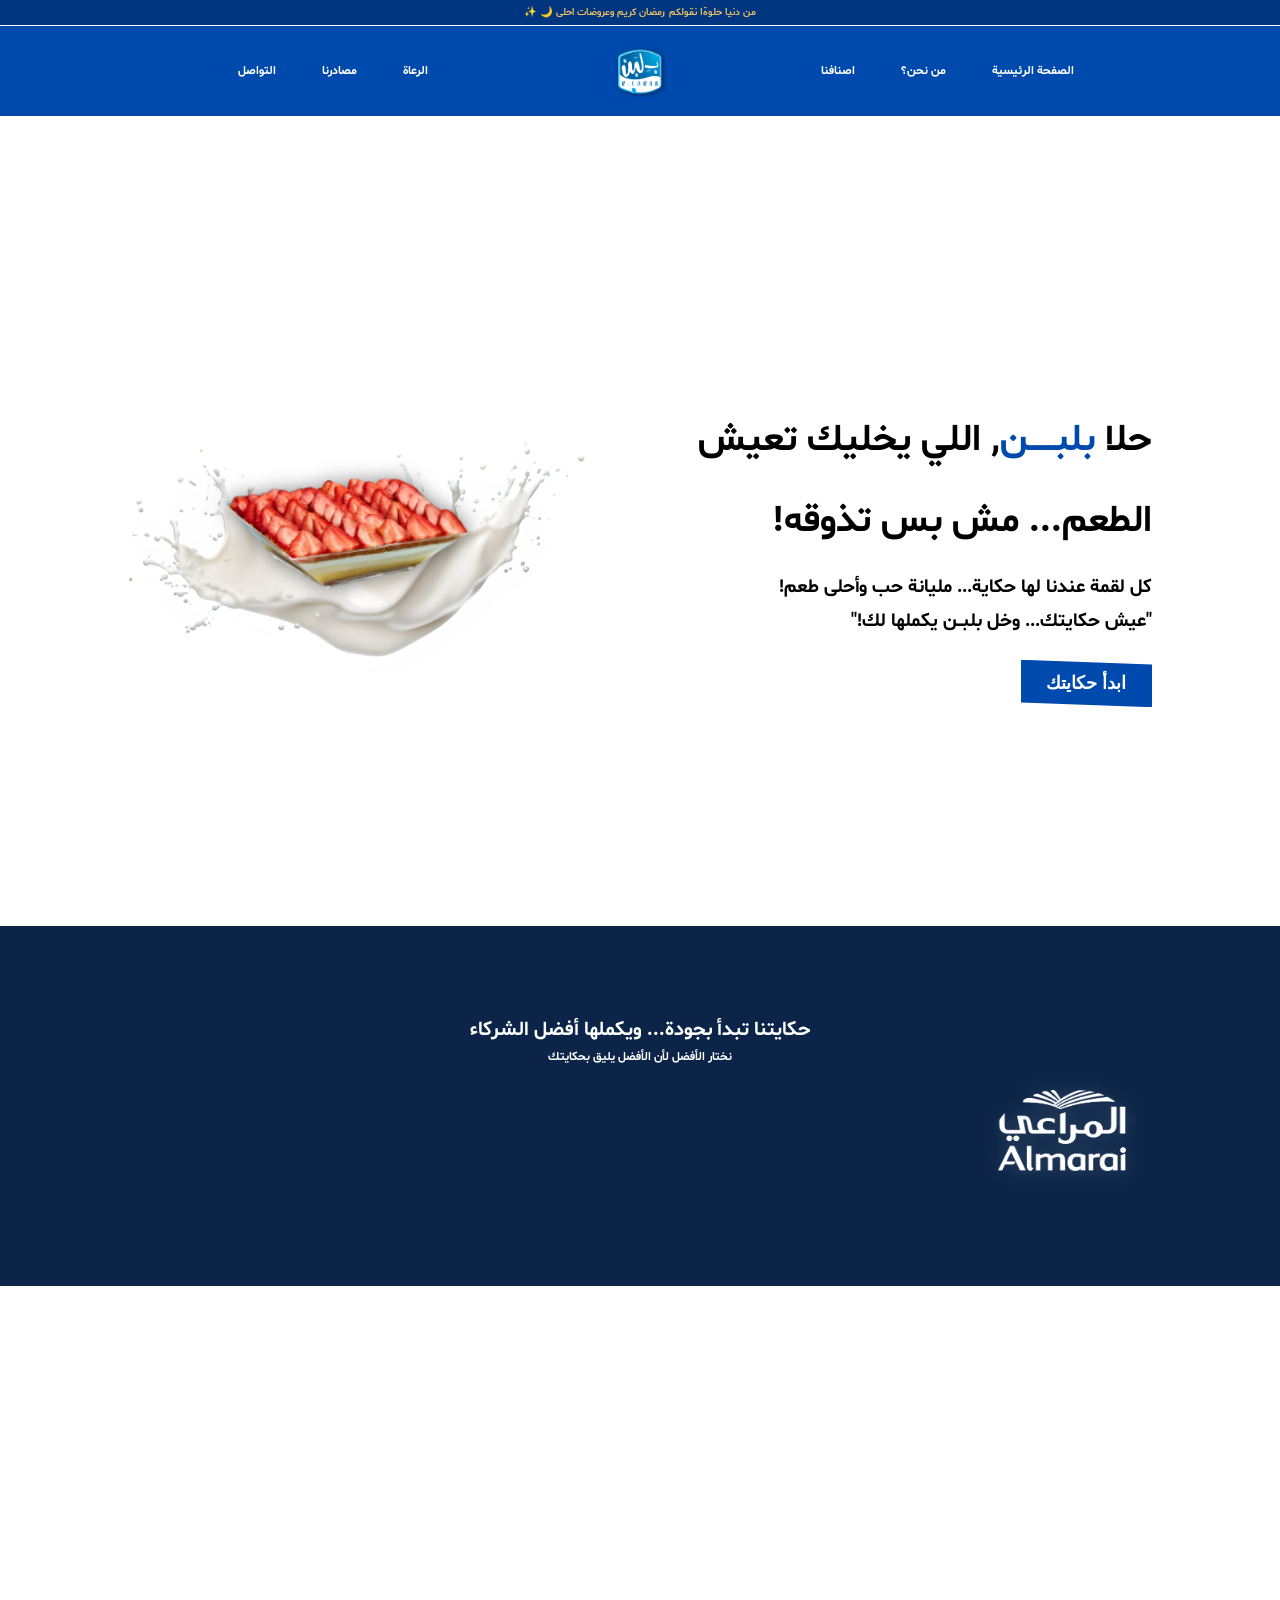
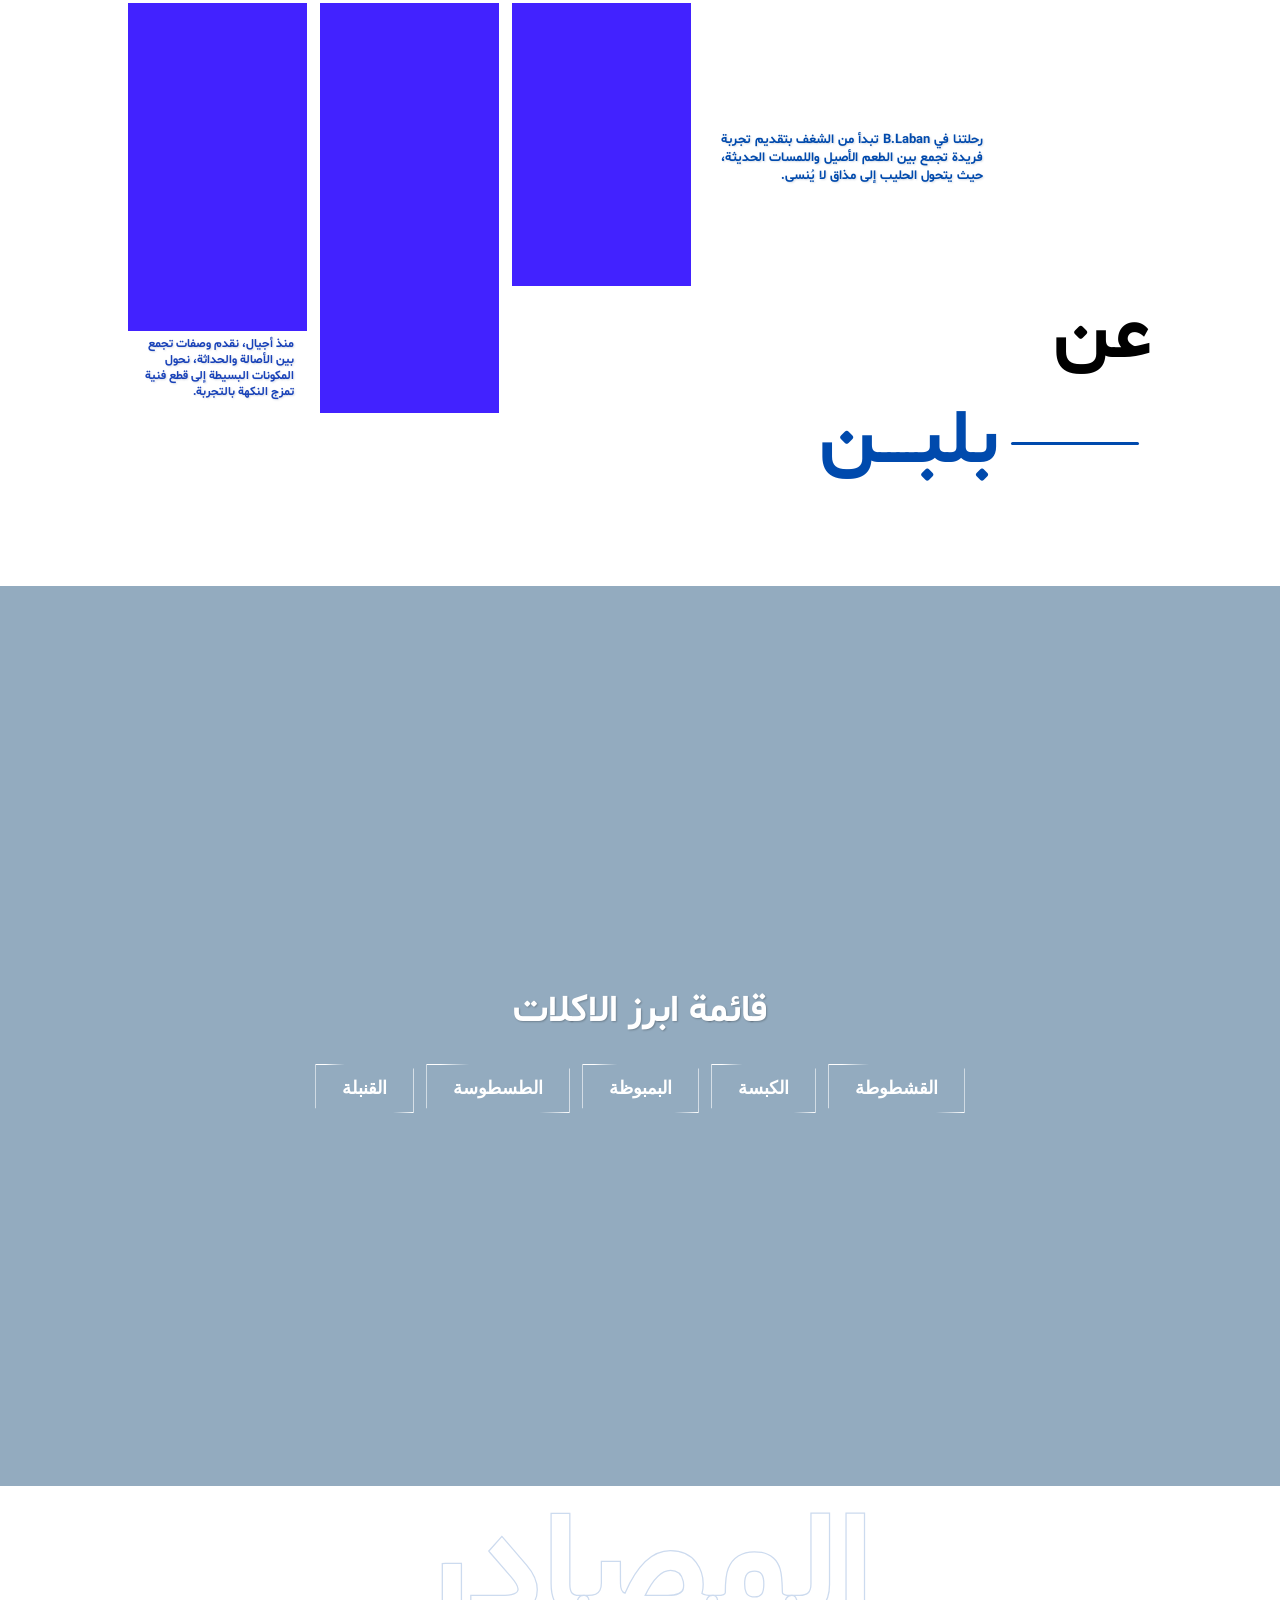
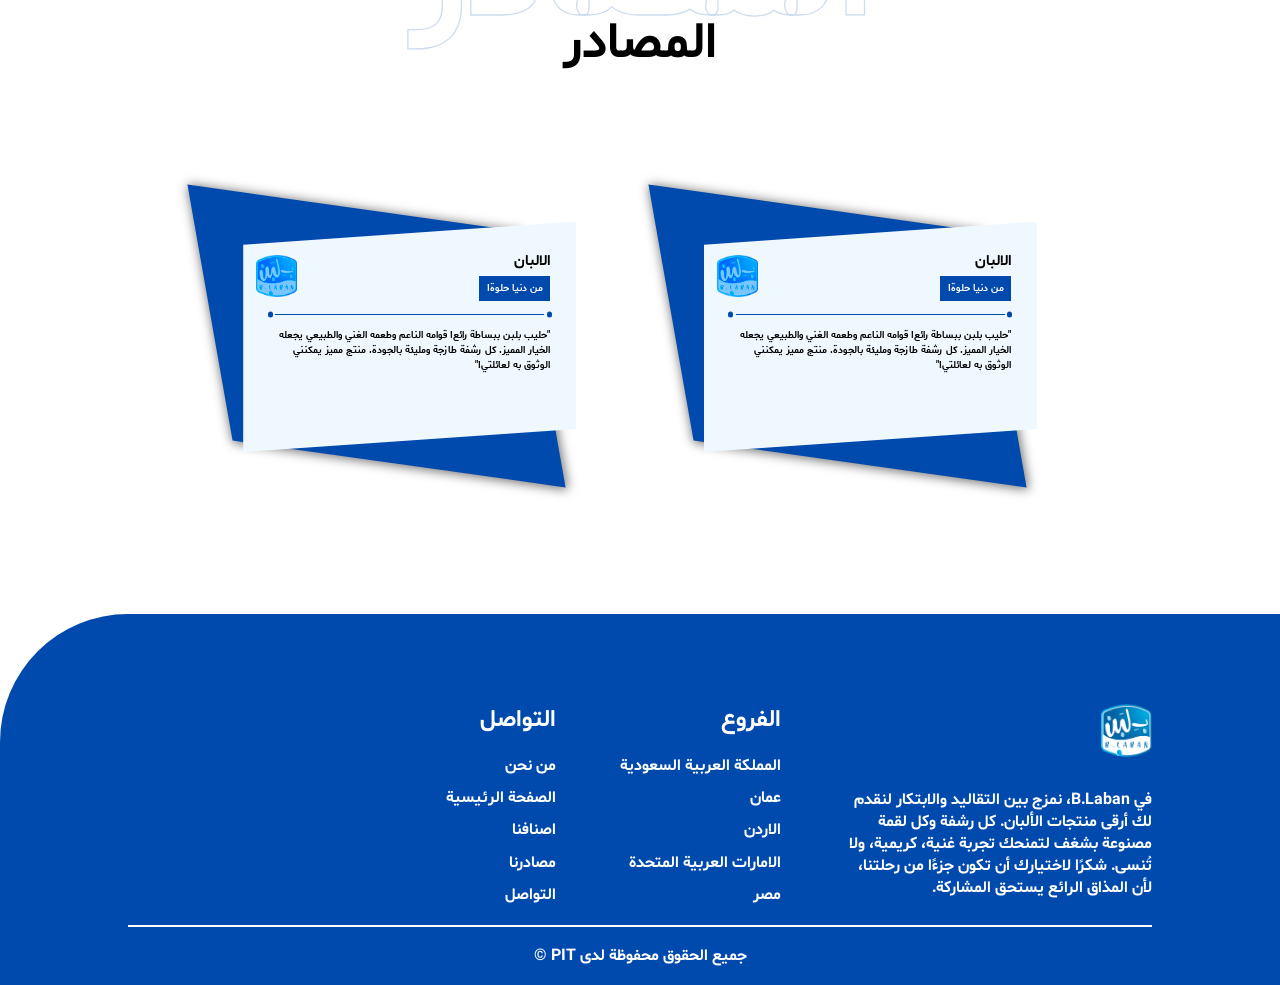
==== index.html @ 07d0921e "done" ====
<!DOCTYPE html>
<html lang="en" dir="rtl">
  <head>
    <meta charset="UTF-8" />
    <meta name="viewport" content="width=device-width, initial-scale=1.0" />
    <title>B.Laban</title>
    <link rel="stylesheet" href="colors.css" />
    <link rel="stylesheet" href="master.css" />
    <link rel="stylesheet" href="Global.css" />
    <link rel="stylesheet" href="Imports.css" />
    <link rel="stylesheet" href="keyframes.css" />
    <link
      href="https://fonts.googleapis.com/icon?family=Material+Icons"
      rel="stylesheet"
    />
    <link rel="icon" href="/Resources/blabanlogo.png" />
  </head>
  <body>
    <div class="all-web">
      <div class="full-header">
        <div class="menu-bar">
          <span>من دنيا حلوة! نقولكم رمضان كريم وعروضات احلى 🌙 ✨</span>
        </div>

        <header>
          <div class="content content-header">
            <div class="nav right-nav">
              <div class="cover-links">
                <a href="#"
                  >الصفحة الرئيسية <i class="material-icons">opacity</i></a
                >
              </div>

              <div class="cover-links">
                <a href="#">من نحن؟ <i class="material-icons">opacity</i></a>
              </div>

              <div class="cover-links">
                <a href="#">اصنافنا <i class="material-icons">opacity</i></a>
              </div>
            </div>

            <div class="logo-cover">
              <img src="/Resources/blabanlogo.png" alt="" />
            </div>

            <div class="nav left-nav">
              <div class="cover-links">
                <a href="#">الرعاة <i class="material-icons">opacity</i></a>
              </div>

              <div class="cover-links">
                <a href="#">مصادرنا <i class="material-icons">opacity</i></a>
              </div>

              <div class="cover-links">
                <a href="#">التواصل <i class="material-icons">opacity</i></a>
              </div>
            </div>
          </div>
        </header>
      </div>

      <div class="landing-page">
        <div class="content content-landing">
          <div class="landing-container">
            <div class="text-field-land">
              <div class="heading">
                <h2>
                  حلا <span class="b.lbn">بلبـــــن</span>, اللي يخليك تعيش
                  الطعم... مش بس تذوقه!
                </h2>
              </div>

              <div class="para">
                <p>كل لقمة عندنا لها حكاية... مليانة حب وأحلى طعم!</p>
                <p>
                  "عيش حكايتك... وخل <span class="b.lbn">بلبــن</span> يكملها
                  لك!"
                </p>
              </div>

              <div class="button-sec">
                <button>ابدأ حكايتك</button>
              </div>
            </div>

            <div class="imgs">
              <div class="img-container">
                <div class="milk">
                  <img
                    src="/Resources/ai-generated-milk-splash-isolated-on-transparent-background-free-png.png"
                    alt=""
                  />
                </div>

                <div class="plate">
                  <img src="/Resources/plate.png" alt="" />
                </div>
              </div>
            </div>
          </div>
        </div>
      </div>

      <div class="sponsers">
        <div class="content content-sp">
          <div class="text-spn">
            <h1>حكايتنا تبدأ بجودة... ويكملها أفضل الشركاء</h1>
            <h3>نختار الأفضل لأن الأفضل يليق بحكايتك</h3>
          </div>

          <div class="slider-bar">
            <div class="moving-track">
              <div class="slide-stock">
                <img src="/Resources/Almarai_Corporate_Logo.svg.png" alt="" />
              </div>

              <div class="slide-stock">
                <img
                  src="https://companieslogo.com/img/orig/9526.SR_BIG.D-240569c1.png"
                  alt=""
                />
              </div>

              <div class="slide-stock">
                <img
                  src="https://www.pngplay.com/wp-content/uploads/15/Nutella-Logo-Transparent-Free-PNG.png"
                  alt=""
                />
              </div>

              <div class="slide-stock">
                <img
                  src="https://www.galaxychocolate.com/mena/sites/g/files/fnmzdf1881/files/galaxy.svg"
                  alt=""
                />
              </div>

              <div class="slide-stock">
                <img
                  src="https://seeklogo.com/images/L/lurpak-logo-9AC8E91F14-seeklogo.com.png"
                  alt=""
                />
              </div>

              <div class="slide-stock">
                <img
                  src="https://www.pngplay.com/wp-content/uploads/9/Nestle-Logo-PNG-Photo-Image.png"
                  alt=""
                />
              </div>

              <div class="slide-stock">
                <img
                  src="https://thespotist.com/wp-content/uploads/2019/09/Talabat-Logo-White-PNG-300x112.png"
                  alt=""
                />
              </div>

              <div class="slide-stock">
                <img
                  src="https://unicorn-images.b-cdn.net/3d1d8f5c-2e8f-4866-b07d-89f1676e23be?optimizer=gif"
                  alt=""
                />
              </div>
            </div>
          </div>
        </div>
      </div>

      <div class="about-us">
        <div class="content content-btus">
          <div class="main-container">
            <div class="heading-title">
              <h2>عن</h2>

              <div class="line-box">
                <div class="line"></div>

                <h2>بلبــــن</h2>
              </div>
            </div>

            <div class="photo-container">
              <div class="secondary-text">
                <p>
                  رحلتنا في B.Laban تبدأ من الشغف بتقديم تجربة فريدة تجمع بين
                  الطعم الأصيل واللمسات الحديثة، حيث يتحول الحليب إلى مذاق لا
                  يُنسى.
                </p>
              </div>

              <div class="photo-box"></div>

              <div class="photo-box"></div>

              <div class="photo-box">
                <div class="text-bar-btus">
                  <p>
                    منذ أجيال، نقدم وصفات تجمع بين الأصالة والحداثة، نحول
                    المكونات البسيطة إلى قطع فنية تمزج النكهة بالتجربة.
                  </p>
                </div>
              </div>
            </div>
          </div>
        </div>
      </div>

      <div class="menu">
        <div class="video-container">
          <div class="transition-container">
            <video src="/Resources/overlaymenu.mp4" autoplay muted></video>
          </div>

          <div class="menu-moving-container" style="transition: 1s ease">
            <div class="full-text-menu">
              <div class="menu-selector-container">
                <div class="heading-menu-text">
                  <h2>قائمة ابرز الاكلات</h2>
                </div>

                <div class="menu-selector-bar">
                  <div class="btn-cover" mlId="1">
                    <button>القشطوطة</button>
                  </div>

                  <div class="btn-cover">
                    <button>الكبسة</button>
                  </div>

                  <div class="btn-cover">
                    <button>البمبوظة</button>
                  </div>

                  <div class="btn-cover">
                    <button>الطسطوسة</button>
                  </div>

                  <div class="btn-cover">
                    <button>القنبلة</button>
                  </div>
                </div>
              </div>
            </div>

            <div class="full-container-menu-card">
              <div class="meal-container"></div>
            </div>
          </div>
        </div>
      </div>

      <div class="rating">
        <div class="content content-rating">
          <div class="heading-rat">
            <h1>المصادر</h1>
          </div>

          <div class="container-rating">
            <div class="cards-holder">
              <div class="card-cover">
                <div class="card-bg"></div>

                <div class="main-card-rt">
                  <div class="img-rat">
                    <img src="/Resources/blabanlogo.png" alt="" />
                  </div>

                  <div class="text-content">
                    <h2>الالبان</h2>
                    <div class="sub-title-rat">
                      <p>من دنيا حلوة!</p>
                    </div>

                    <div class="sp-bar"></div>

                    <div class="content-message">
                      <p>
                        "حليب بلبن ببساطة رائع! قوامه الناعم وطعمه الغني
                        والطبيعي يجعله الخيار المميز. كل رشفة طازجة ومليئة
                        بالجودة. منتج مميز يمكنني الوثوق به لعائلتي!"
                      </p>
                    </div>
                  </div>
                </div>
              </div>

              <div class="card-cover">
                <div class="card-bg"></div>

                <div class="main-card-rt">
                  <div class="img-rat">
                    <img src="/Resources/blabanlogo.png" alt="" />
                  </div>

                  <div class="text-content">
                    <h2>الالبان</h2>
                    <div class="sub-title-rat">
                      <p>من دنيا حلوة!</p>
                    </div>

                    <div class="sp-bar"></div>

                    <div class="content-message">
                      <p>
                        "حليب بلبن ببساطة رائع! قوامه الناعم وطعمه الغني
                        والطبيعي يجعله الخيار المميز. كل رشفة طازجة ومليئة
                        بالجودة. منتج مميز يمكنني الوثوق به لعائلتي!"
                      </p>
                    </div>
                  </div>
                </div>
              </div>
            </div>
          </div>
        </div>
      </div>

      <footer>
        <div class="content content-footer">
          <div class="flex-ft-container">
            <div class="logo-sec">
              <div class="img-ft">
                <img src="/Resources/blabanlogo.png" alt="" />
              </div>

              <div class="text-ft-content">
                <p>
                  في B.Laban، نمزج بين التقاليد والابتكار لنقدم لك أرقى منتجات
                  الألبان. كل رشفة وكل لقمة مصنوعة بشغف لتمنحك تجربة غنية،
                  كريمية، ولا تُنسى. شكرًا لاختيارك أن تكون جزءًا من رحلتنا، لأن
                  المذاق الرائع يستحق المشاركة.
                </p>
              </div>
            </div>

            <div class="part-ft">
              <div class="heading">
                <h2>الفروع</h2>
              </div>

              <div class="list-ft">
                <ul>
                  <li>المملكة العربية السعودية</li>
                  <li>عمان</li>
                  <li>الاردن</li>
                  <li>الامارات العربية المتحدة</li>
                  <li>مصر</li>
                </ul>
              </div>
            </div>

            <div class="part-ft">
              <div class="heading">
                <h2>التواصل</h2>
              </div>

              <div class="list-ft">
                <ul>
                  <li>من نحن</li>
                  <li>الصفحة الرئيسية</li>
                  <li>اصنافنا</li>
                  <li>مصادرنا</li>
                  <li>التواصل</li>
                </ul>
              </div>
            </div>
          </div>
          <div class="copyright">
            <span>جميع الحقوق محفوظة لدى PIT &copy;</span>
          </div>
        </div>
      </footer>
    </div>

    <script type="module" src="BLaban.js"></script>
  </body>
</html>
---- colors.css ----
:root {
        --primary-color: #004AAD; /* Dark Blue */
        --secondary-color: #00AEEF; /* Light Blue */
        --dark-blue: #0B2447;
        --background-color: #FFFFFF; /* White */
        --text-color: #333333; /* Dark Gray */
        --accent-color: #F2F2F2; /* Light Gray */
}
---- master.css ----
body {
  font-family: "B.Laban";
}

.full-header {
  position: sticky;
  z-index: 4;
  width: 100%;
  top: 0px;
}

.full-header .menu-bar {
  font-size: 0.8vw;
  background-color: #003580;
  padding: 0.4vw;
  color: rgb(236, 192, 96);
  text-align: center;
  border-bottom: 0.14vw solid white;
}

header {
  height: 10vh;
  background-color: var(--primary-color);
  user-select: none;
}

header .content-header {
  display: flex;
  justify-content: center;
  align-items: center;
}

header .nav {
  display: flex;
  justify-content: center;
  align-items: center;
  width: 40%;
}

header .nav .cover-links {
  font-size: 0.9vw;
  margin: 0 1.8vw;
  font-weight: 100;
  position: relative;
}

header .nav .cover-links a i {
  position: absolute;
  font-size: 0.8vw;
  bottom: -0.6vw;
  opacity: 0;
  left: 50%;
  transform: translateX(-50%);
  transition: 0.3s ease;
  pointer-events: none;
}

header .nav .cover-links a:hover i {
  bottom: -1.2vw;
  opacity: 1;
}

header .nav .cover-links::after {
  content: "";
  position: absolute;
  width: 0%;
  left: 50%;
  transform: translateX(-50%);
  height: 0.1vw;
  background-color: #fff;
  bottom: -0.2vw;
  clip-path: polygon(4% 0, 96% 0, 90% 100%, 10% 100%);
  transition: 0.3s ease;
  border-radius: 10px;
}

header .nav .cover-links:hover::after {
  width: 40%;
}

header .logo-cover img {
  filter: drop-shadow(1px 1px 2px #00000073);
  width: 3.4vw;
  pointer-events: none;
}

header .logo-cover {
  width: 20%;
  display: flex;
  justify-content: center;
  align-items: center;
}

/* Landing page */

.landing-page {
  height: 90vh;
}

.landing-page .content-landing {
  display: flex;
  align-items: center;
  padding-top: 10vh;
}

.landing-page .content-landing .landing-container {
  display: flex;
  align-items: center;
  justify-content: center;
  gap: 8vw;
  padding: 5vw 0;
  overflow: hidden;
}

.landing-page .content-landing .landing-container .text-field-land {
  font-weight: bold;
}

.landing-page .content-landing .landing-container .text-field-land h2 {
  font-size: 3vw;
  width: 100%;
  line-height: 9vh;
}

.landing-page .content-landing .landing-container .text-field-land .para {
  font-size: 1.5vw;
  margin-top: 1vw;
}

.landing-page .content-landing .landing-container .text-field-land .button-sec {
  margin: 2vw 0;
}
.landing-page
  .content-landing
  .landing-container
  .text-field-land
  .button-sec
  button {
  padding: 1vw 2vw;
  background: #004aad;
  color: #fff;
  font-size: 1.4vw;
  font-weight: bold;
  border: none;
  cursor: pointer;
  clip-path: polygon(0 0, 100% 10%, 100% 100%, 0 90%);
  transition: all 0.5s ease;
}

.landing-page
  .content-landing
  .landing-container
  .text-field-land
  .button-sec
  button:hover {
  clip-path: polygon(0 10%, 100% 0, 100% 90%, 0 100%);
  transform: translateY(-0.4vw) scale(1.05);
  background: #003580;
}

.landing-page .content-landing .landing-container .text-field-land .para p {
  margin-top: 0.6vw;
}

.landing-page .content-landing .landing-container .text-field-land h2 span {
  color: var(--primary-color);
}

.landing-page .content-landing .landing-container .imgs {
  position: relative;
  width: 60vw;
  height: 30vw;
}

.landing-page .content-landing .landing-container .imgs .img-container {
  position: absolute;
  width: 100%;
  height: 100%;
  display: flex;
  align-items: center;
  justify-content: center;
}

.landing-page .content-landing .landing-container .imgs .img-container .milk {
  position: relative;
  animation: float 6s ease-in-out infinite alternate,
    rotate 6s ease-in-out infinite alternate;
  will-change: transform;
  transform-origin: center;
}

.landing-page
  .content-landing
  .landing-container
  .imgs
  .img-container
  .milk
  img {
  width: 40vw;
}

.landing-page .content-landing .landing-container .imgs .img-container .plate {
  position: absolute;

  top: 0;
  transform: rotate3d(1, 1, 0, 10deg);
  z-index: 2;
  animation: float 8s ease-in-out infinite alternate;
  filter: drop-shadow(
    0px 15px 15px rgba(0, 0, 0, 0.2) saturate(0.85) contrast(20)
      brightness(0.95)
  );
  transition: transform 0.5s ease, filter 0.5s ease;
}

.landing-page
  .content-landing
  .landing-container
  .imgs
  .img-container
  .plate:hover {
  transform: translateX(-50%) translateY(-25%) rotate3d(1, 1, 0, 30deg)
    scale(1.05);
  filter: drop-shadow(0px 20px 25px rgba(0, 0, 0, 0.3));
}

.landing-page .content-landing .landing-container .imgs .plate img {
  width: 20vw;
  filter: drop-shadow(1px 1px 10px #00000083);
}

/* sponsers */

.sponsers {
  position: relative;
  height: 40vh;
}

.sponsers::before {
  content: "";
  position: absolute;
  left: 0;
  top: 0;
  width: 100%;
  height: 100%;
  background-color: var(--dark-blue);
  background-image: url("/Resources/background\ 3@3x.png");
  background-blend-mode: overlay;
  background-attachment: fixed;
  background-size: 40vw;
  z-index: -1;
}

.sponsers .content-sp {
  display: flex;
  align-items: center;
  justify-content: center;
  flex-direction: column;
  color: white;
  font-size: 0.8vw;
}

.sponsers .content-sp .text-spn {
  text-align: center;
}

.sponsers .content-sp .text-spn h1,
.sponsers .content-sp .text-spn h3 {
  margin-top: 0.4vw;
}

.sponsers .content-sp .slider-bar {
  overflow-x: hidden;
  width: 100%;
  padding: 2vw;
}

.sponsers .content-sp .slider-bar .moving-track {
  display: flex;
  align-items: center;
  gap: 5vw;
  animation-name: moving;
  animation-duration: 40s;
  animation-timing-function: linear;
  animation-iteration-count: infinite;
}

.sponsers .content-sp .slider-bar .slide-stock img {
  pointer-events: none;
  width: 10vw;
  filter: brightness(100) drop-shadow(1px 1px 10px #ffffff36);
}

/* bout us */

.about-us {
  height: 100vh;
}

.about-us .main-container {
  height: 100%;
  padding: 16vh 0 0 0;
  display: flex;
  align-items: center;
  justify-content: flex-end;
  position: relative;
}

.about-us .main-container .heading-title {
  position: absolute;
  width: 50vw;
  right: 0;
  bottom: 10vh;
  font-size: 4vw;
  background: #fff;
  z-index: 1;
}

.about-us .main-container .heading-title .line-box {
  display: flex;
  align-items: center;
}

.about-us .main-container .heading-title .line-box .line {
  width: 20%;
  border-radius: 10px;
  height: 0.2vw;
  background-color: var(--primary-color);
  margin: 0 1vw;
}

.about-us .main-container .heading-title .line-box h2 {
  color: var(--primary-color);
}

.about-us .main-container .photo-container {
  position: relative;
  gap: 1vw;
  display: flex;
  align-items: center;
}

.about-us .main-container .photo-container .secondary-text {
  text-shadow: 1px 1px 2px #072f5e27;
  width: 50%;
  z-index: 2;
  font-size: 1vw;
  margin: 0 0.8vw;
  position: absolute;
  left: 100%;
  top: 10vw;
  color: var(--primary-color);
}

.about-us .main-container .photo-container .photo-box {
  filter: hue-rotate(12deg);
  text-shadow: 1px 1px 2px #072f5e27;
  width: 14vw;
  height: 32vw;
  background-color: #182fff;
  position: relative;
  overflow: hidden;
  background-image: url("https://scontent.fdmm1-1.fna.fbcdn.net/v/t39.30808-6/474615046_1062103502604122_3330136939023106126_n.jpg?_nc_cat=105&ccb=1-7&_nc_sid=833d8c&_nc_ohc=_iPUvYqdOq4Q7kNvgGHwTn1&_nc_oc=Adg89DAfl3gx_-wA_tADYhWEruuc8JPJ1QSlEMjjeF-vIZwlPPJ3usW10mXhOioHDCSDPyFtJrm6jXM7OA2cZ3Dz&_nc_zt=23&_nc_ht=scontent.fdmm1-1.fna&_nc_gid=AGwpVCn1ns-yWOmgnl0WURB&oh=00_AYBYpJyxlMuhSK2d4BiXkTWHzZQU4J7CtgUs7-fS97VFOA&oe=67CFE258");
  background-size: cover;
}

.about-us .main-container .photo-container :nth-child(2) {
  background-position: right right;
}

.about-us .main-container .photo-container .photo-box:nth-child(3) {
  text-shadow: 1px 1px 2px #072f5e27;
  width: 14vw;
  height: 32vw;
  background-color: #182fff;
  position: relative;
  overflow: hidden;
  background-position: center;
}

.about-us .main-container .photo-container .photo-box:nth-child(4) {
  text-shadow: 1px 1px 2px #072f5e27;
  width: 14vw;
  height: 32vw;
  background-color: #182fff;
  position: relative;
  overflow: hidden;
  background-position: left left;
}

.about-us .main-container .photo-container .photo-box .text-bar-btus {
  padding: 1vw;
  color: var(--primary-color);
  position: absolute;
  bottom: 0;
  height: 20%;
  width: 100%;
  background-color: #fff;
  display: flex;
  align-items: flex-end;
  justify-content: start;
  font-size: 0.9vw;
}

.about-us .main-container .photo-container .photo-box img {
  width: 100%;
  height: 100%;
  object-fit: cover;
}

/* Menu */

.menu {
  height: 100vh;
  background-image: url("https://www.lasheenbp.com/wp-content/uploads/2023/05/B.Laban7_.jpg");
  background-position: center;
  background-repeat: no-repeat;
  background-size: 100% 100%;
  position: relative;
  overflow: hidden;
}

.menu .video-container {
  width: 100%;
  height: 100%;
  position: absolute;
  background-color: #567b9ba2;
  display: flex;
  align-items: center;
  justify-content: center;
}

.menu .video-container .transition-container {
  mix-blend-mode: screen;
  position: absolute;
  object-fit: cover;
  width: 100%;
  height: 100%;
}

.menu .video-container .transition-container video {
  width: 100%;
  height: 100%;
  object-fit: cover;
  opacity: 0;
  transition: 0.3s ease;
}

.menu .video-container .menu-selector-container {
  color: white;
}

.menu .video-container .menu-selector-container .heading-menu-text {
  text-align: center;
  font-size: 2vw;
  margin: 2vw 0;
  text-shadow: 1px 1px 2px #0000003d;
}

.menu .video-container .menu-selector-bar {
  display: flex;
  gap: 1vw;
}

.menu .video-container .menu-selector-bar button {
  padding: 1vw 2vw;
  background: transparent;
  color: #fff;
  font-size: 1.4vw;
  font-weight: bold;
  border: 0.1vw solid white;
  cursor: pointer;
  clip-path: polygon(0 0, 100% 10%, 100% 100%, 0 90%);
  transition: all 0.5s ease;
}

.menu .video-container .menu-selector-bar button:hover {
  clip-path: polygon(0 10%, 100% 0, 100% 90%, 0 100%);
  transform: translateY(-0.4vw) scale(1.05);
  background: #f1f1f1;
  color: #2b77b6;
}

.menu .video-container .menu-moving-container {
  position: relative;
  overflow: hidden;
  height: 60vh;
}

.menu .video-container .menu-moving-container .full-text-menu {
  display: flex;
  align-items: center;
  justify-content: center;
  height: 100%;
  transition: 2s ease;
}

.menu .video-container .menu-moving-container .full-container-menu-card {
  height: 100%;
  transition: 2s ease;
}

.menu
  .video-container
  .menu-moving-container
  .full-container-menu-card
  .meal-container {
  gap: 1vw;
  height: 100%;
  display: flex;
  color: rgb(0, 0, 0);
}

.menu
  .video-container
  .menu-moving-container
  .full-container-menu-card
  .meal-container
  .right-side {
  width: 30%;
  display: flex;
  flex-direction: column;
  gap: 1vw;
}

.menu
  .video-container
  .menu-moving-container
  .full-container-menu-card
  .meal-container
  .right-side
  .img-cover-menu {
  /* border: .12vw solid white; */
  padding: 0.8vw;
  display: flex;
  align-items: center;
}

.menu
  .video-container
  .menu-moving-container
  .full-container-menu-card
  .meal-container
  .right-side
  h5 {
  font-size: 0.8vw;
}
.menu
  .video-container
  .menu-moving-container
  .full-container-menu-card
  .meal-container
  .right-side
  .img-cover-menu
  img {
  width: 4vw;
  margin: 0 0.4vw;
}

.menu
  .video-container
  .menu-moving-container
  .full-container-menu-card
  .meal-container
  .right-side
  .img-cover-menu
  h1 {
  font-size: 3vw;
}

.menu
  .video-container
  .menu-moving-container
  .full-container-menu-card
  .meal-container
  .left-side {
  width: 80%;
  padding: 1vw;
}

.left-side .meal-description {
  width: 40vw;
}

.left-side p {
  font-size: 1vw;
  line-height: 1.6vw;
  padding: 1vw 0;
}

.left-side h2 {
  font-size: 1.8vw;
}

.info-menu .inf-container .info-parts {
  display: flex;
  align-items: center;
  margin: 0.8vw 0;
}

.info-menu {
  padding: 0.8vw;
  /* border: .12vw solid white; */
}

.right-side .back-menu button {
  padding: 1vw 2vw;
  background: transparent;
  color: #0a0a0a;
  font-size: 1.4vw;
  font-weight: bold;
  border: 0.1vw solid rgb(19, 18, 18);
  cursor: pointer;
  clip-path: polygon(0 0, 100% 10%, 100% 100%, 0 90%);
  transition: all 0.5s ease;
}

.right-side .back-menu button:hover {
  clip-path: polygon(0 10%, 100% 0, 100% 90%, 0 100%);
  transform: translateY(-0.4vw) scale(1.05);
  background: #0c0c0c;
  color: #ffffff;
}

/* rating */

.rating .content-rating {
  padding: 8vh 0;
}

.rating .heading-rat {
  position: relative;
  padding: 4vw 0;
  text-align: center;
  font-size: 2vw;
  font-weight: bold;
}

.rating .heading-rat::before {
  content: "المصادر";
  position: absolute;
  top: -50%;
  opacity: 20%;
  left: 50%;
  transform: translateX(-50%);
  font-size: 12vw;
  color: transparent;
  -webkit-text-stroke-width: 0.1vw;
  -webkit-text-stroke-color: var(--primary-color);
}

.rating .container-rating {
  height: 100%;
  display: flex;
  align-items: center;
  justify-content: center;
}

.rating .container-rating .cards-holder {
  display: flex;
  justify-content: center;
  flex-wrap: wrap;
  padding: 10vh 0;
  gap: 10vw;
}

.rating .container-rating .cards-holder .card-cover {
  width: 26vw;
  position: relative;
  user-select: none;
  height: 18vw;
  display: flex;
  justify-content: center;
  align-items: center;
}

.rating .container-rating .cards-holder .card-cover .card-bg {
  position: absolute;
  width: 26vw;
  height: 20vw;
  /* z-index: -1; */
  left: -10%;
  top: -6%;
  transform: skew(10deg, 8deg);
  background-color: var(--primary-color);
  background-size: 10vw;
  box-shadow: 1px 1px 10px 1px #0000008e;
}

.rating .container-rating .cards-holder .card-cover .main-card-rt {
  width: 100%;
  height: 100%;
  /* display: none; */
  position: relative;
  padding: 2vw;
  background: rgb(239, 248, 255);
  clip-path: polygon(0 10%, 100% 0, 100% 90%, 0 100%);
}

.rating .container-rating .cards-holder .card-cover .main-card-rt .img-rat {
  position: absolute;
  left: 0;
  margin: 1vw;
  margin-top: 0.6vw;
}

.rating .container-rating .cards-holder .card-cover .main-card-rt .img-rat img {
  width: 3.2vw;
  pointer-events: none;
  filter: brightness(12%);
  mix-blend-mode: color-burn;
  opacity: 100%;
}

.rating
  .container-rating
  .cards-holder
  .card-cover
  .main-card-rt
  .text-content
  h2 {
  font-size: 1.2vw;
  padding: 0.3vw 0;
}

.rating
  .container-rating
  .cards-holder
  .card-cover
  .main-card-rt
  .sub-title-rat {
  background-color: var(--primary-color);
  color: white;
  font-size: 0.8vw;
  font-weight: bold;
  padding: 0.4vw 0.6vw;
  position: relative;
  width: fit-content;
}

.rating
  .container-rating
  .cards-holder
  .card-cover
  .main-card-rt
  .text-content
  .sp-bar {
  height: 0.1vw;
  background-color: var(--primary-color);
  margin: 1vw 0.5vw;
  position: relative;
}

.rating
  .container-rating
  .cards-holder
  .card-cover
  .main-card-rt
  .text-content
  .sp-bar::before {
  content: "";
  position: absolute;
  width: 0.4vw;
  height: 0.4vw;
  left: 100%;
  top: 50%;
  margin: 0 0.2vw;
  transform: translateY(-50%);
  border-radius: 50%;
  background-color: var(--primary-color);
}

.rating
  .container-rating
  .cards-holder
  .card-cover
  .main-card-rt
  .text-content
  .sp-bar::after {
  content: "";
  position: absolute;
  width: 0.4vw;
  height: 0.4vw;
  right: 100%;
  top: 50%;
  margin: 0 0.2vw;
  transform: translateY(-50%);
  border-radius: 50%;
  background-color: var(--primary-color);
}

.rating
  .container-rating
  .cards-holder
  .card-cover
  .main-card-rt
  .text-content
  .content-message
  p {
  font-size: 0.8vw;
}

/* footer */

footer {
  user-select: none;
  background-color: var(--primary-color);
  border-radius: 10vw 0 0 0;
}

footer .content-footer {
  padding-top: 10vh;
}

footer .flex-ft-container {
  display: flex;
  gap: 5vw;
}

footer .flex-ft-container .logo-sec .img-ft img {
  width: 4vw;
}

footer .flex-ft-container .logo-sec {
  width: 30%;
}

footer .flex-ft-container .logo-sec .text-ft-content {
  color: white;
  padding: 2vw 0;
}

footer .flex-ft-container .part-ft {
  color: white;
}

footer .flex-ft-container .part-ft .list-ft {
  margin-top: 2vh;
}

footer .flex-ft-container .part-ft .list-ft ul li {
  margin-top: 0.8vw;
}

footer .copyright {
  color: white;
  border-top: 2px solid white;
  padding: 2vh 0;
  text-align: center;
}
---- Global.css ----
* {

margin: 0;
padding: 0;
box-sizing:border-box;

}


.all-web {


position: relative;


}

a {

color: white;
text-decoration: none;

}

ul {

list-style: none;

}

.content {

width: 80vw;
height: 100%;
margin: 0 auto;
}

::selection {


background-color:transparent ;
color:var(--primary-color) ;

}

.b.lbn {

color: var(--primary-color);

}
---- Imports.css ----
@font-face {
    font-family: 'B.Laban';
    src:url('/Resources/ShabnamBold.ttf') format('truetype');
    font-weight: 100;
  
  }
---- keyframes.css ----
@keyframes float {
    0%, 100% {
        transform: translateY(0);
    }
    50% {
        transform: translateY(-1.5vw);
    }
}
  


@keyframes rotate {
    0% { transform: rotate(0deg); }
    100% { transform: rotate(3deg); }
}
  
  @keyframes breathe {
    0%, 100% {
      transform: scale(1);
    }
    50% {
      transform: scale(1.03);
    }
  }
  



  @keyframes moving {
    


    0% {


transform: translateX(0);


    }



    100% {


      transform: translateX(50%);
      
      
    }
      




  }
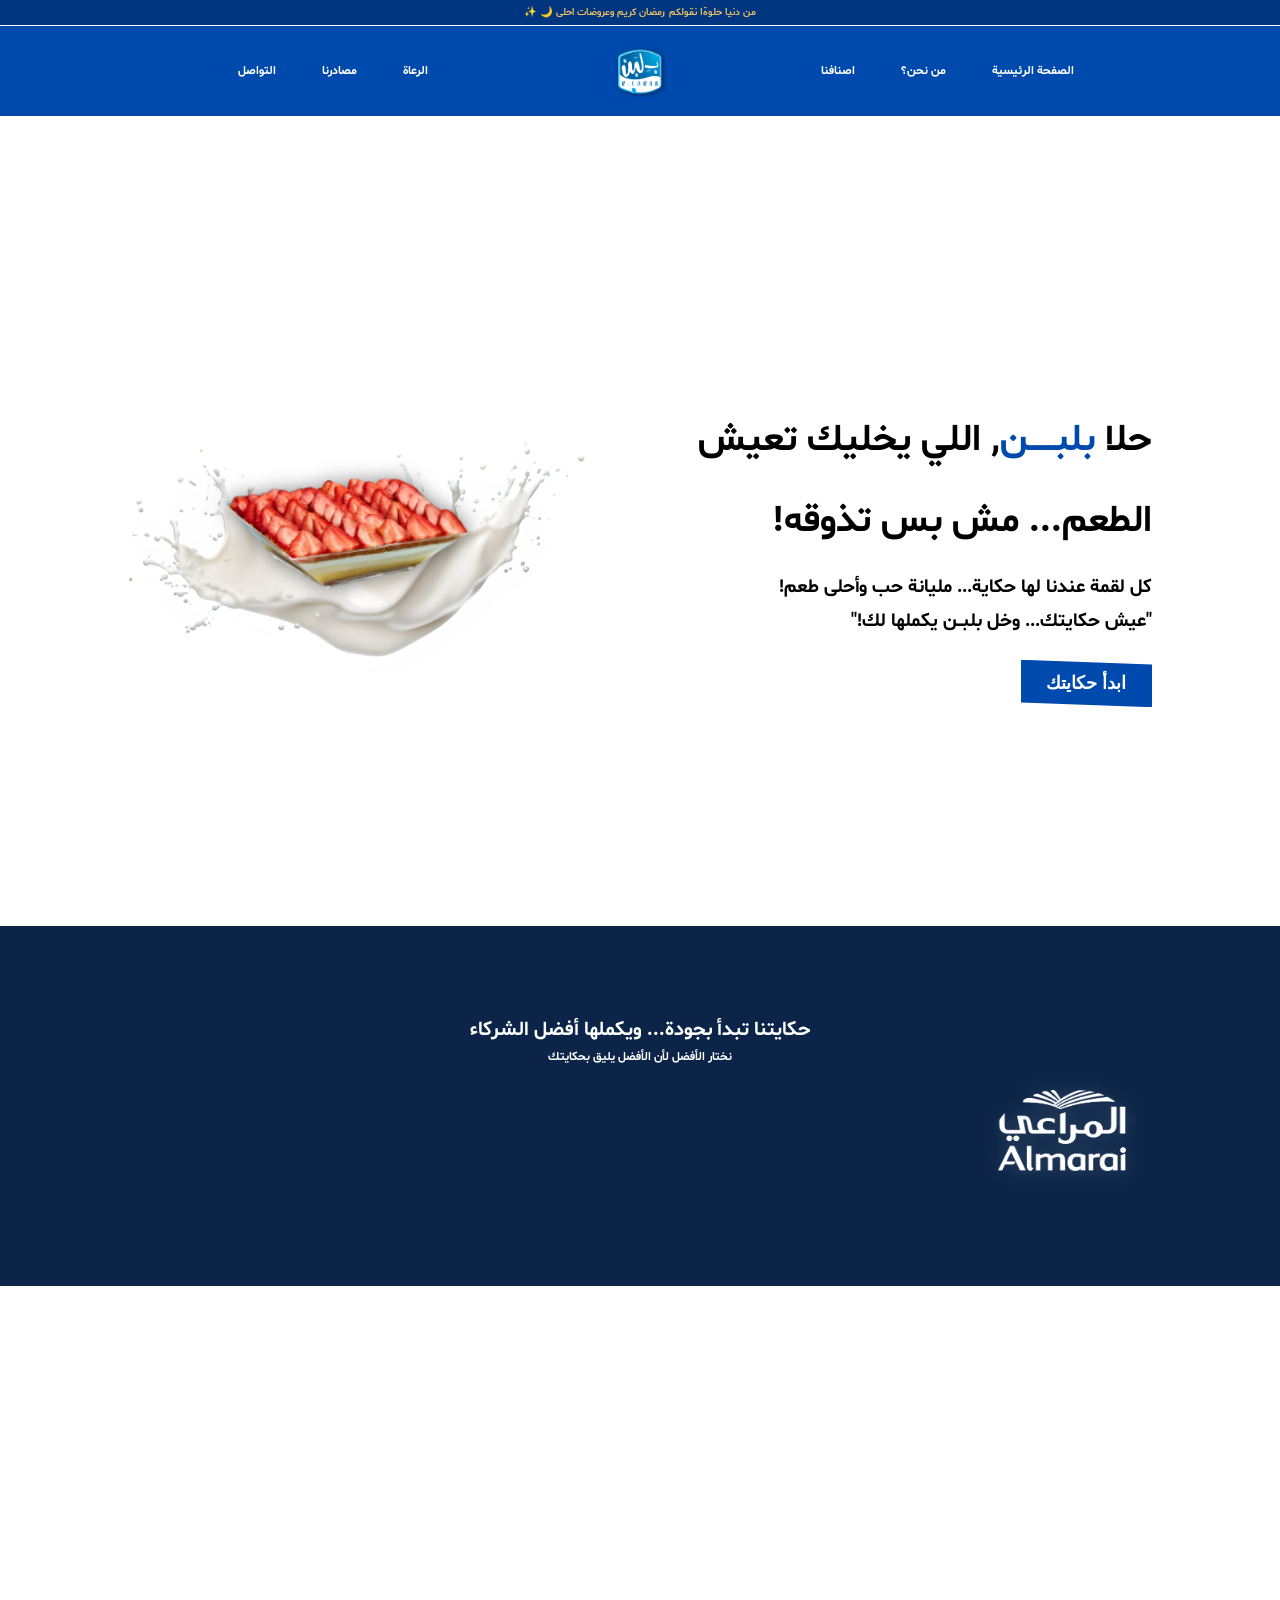
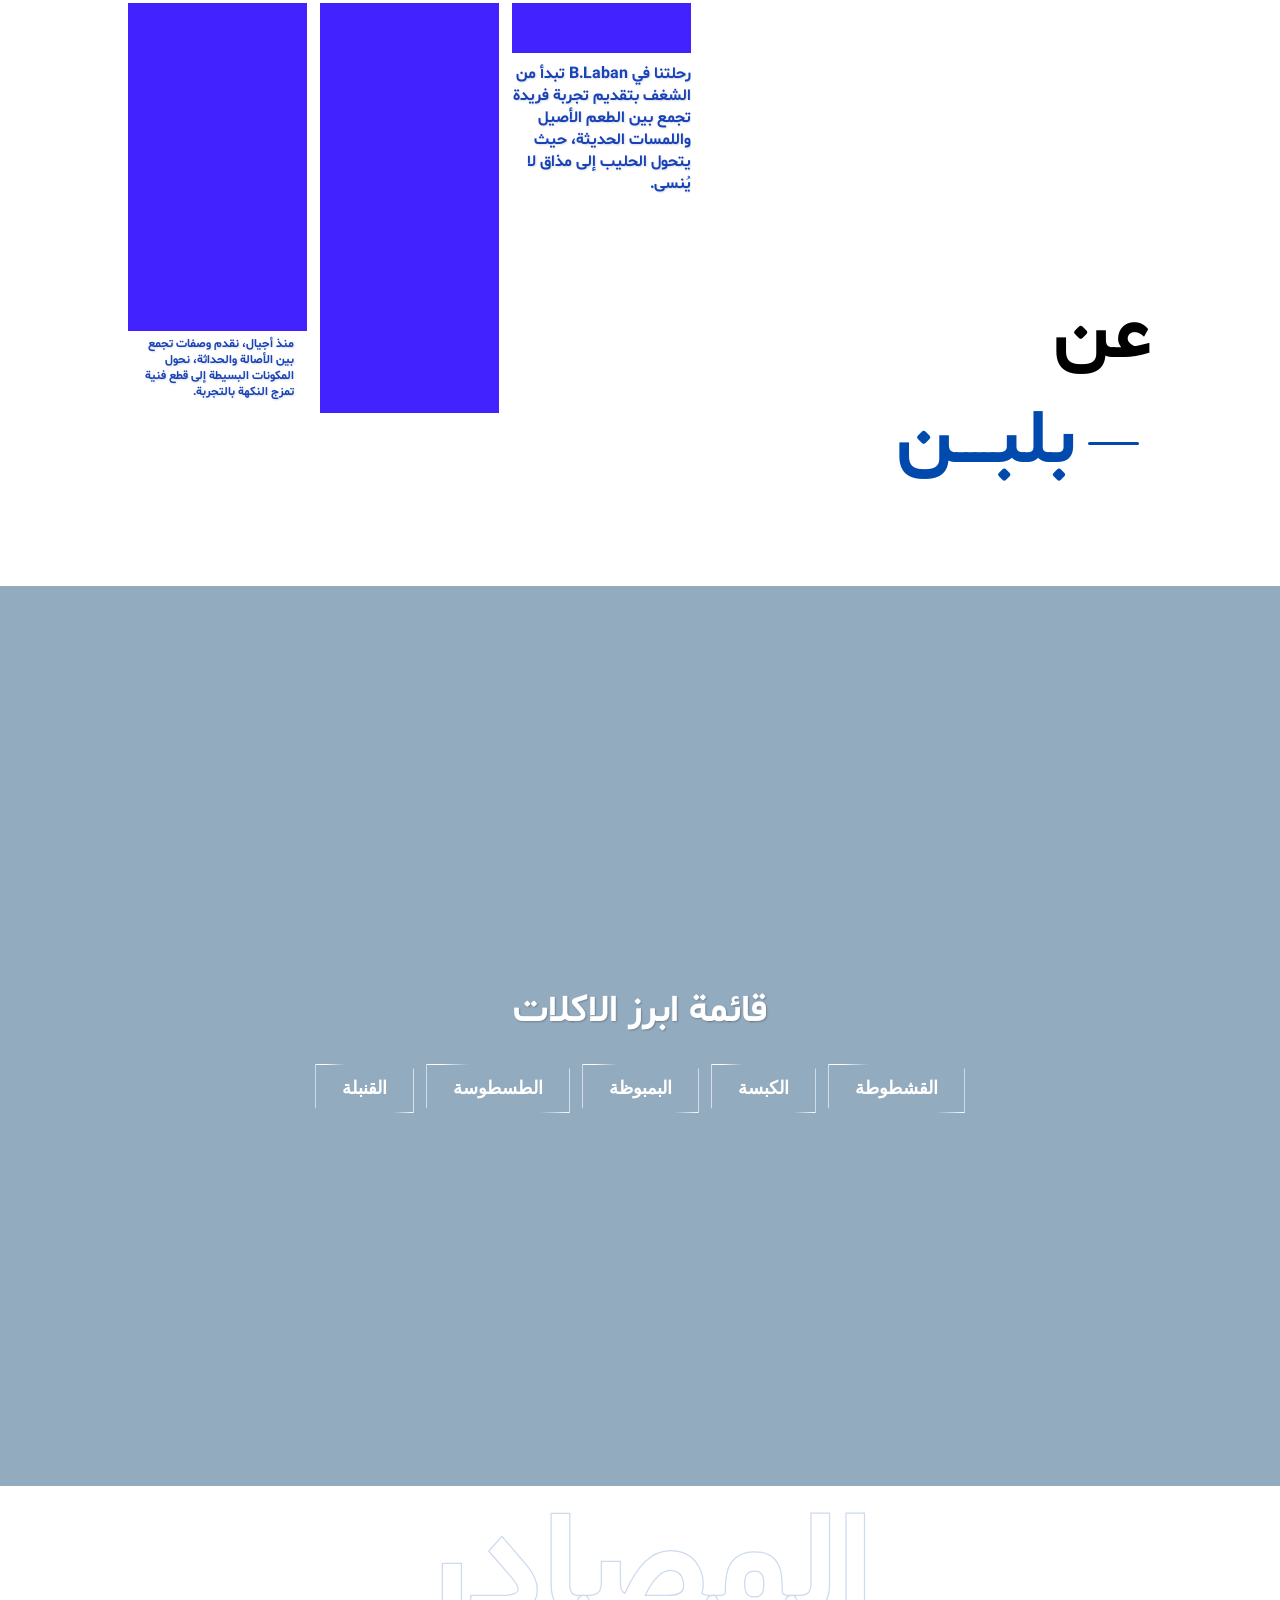
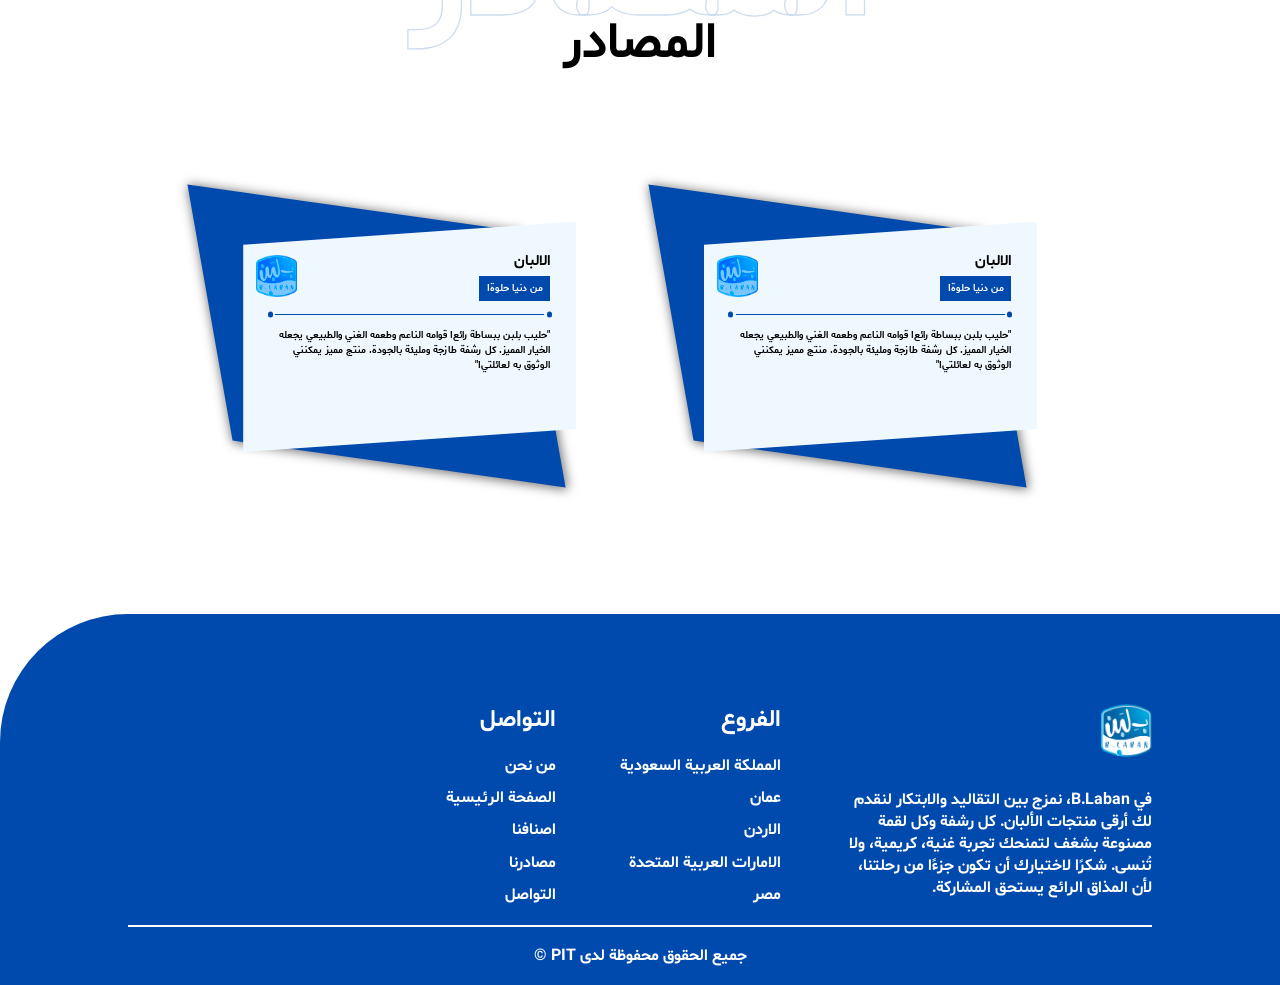
==== commit 081190eb: "Some Updates on Pictures Layout" ====
--- a/index.html
+++ b/index.html
@@ -41,7 +41,7 @@
             </div>
 
             <div class="logo-cover">
-              <img src="/Resources/blabanlogo.png" alt="" />
+              <img loading="lazy" src="/Resources/blabanlogo.png" alt="" />
             </div>
 
             <div class="nav left-nav">
@@ -89,13 +89,14 @@
               <div class="img-container">
                 <div class="milk">
                   <img
+                  loading="lazy"
                     src="/Resources/ai-generated-milk-splash-isolated-on-transparent-background-free-png.png"
                     alt=""
                   />
                 </div>
 
                 <div class="plate">
-                  <img src="/Resources/plate.png" alt="" />
+                  <img loading="lazy" src="/Resources/plate.png" alt="" />
                 </div>
               </div>
             </div>
@@ -113,11 +114,12 @@
           <div class="slider-bar">
             <div class="moving-track">
               <div class="slide-stock">
-                <img src="/Resources/Almarai_Corporate_Logo.svg.png" alt="" />
-              </div>
-
-              <div class="slide-stock">
-                <img
+                <img  loading="lazy" src="/Resources/Almarai_Corporate_Logo.svg.png" alt="" />
+              </div>
+
+              <div class="slide-stock">
+                <img
+                loading="lazy"
                   src="https://companieslogo.com/img/orig/9526.SR_BIG.D-240569c1.png"
                   alt=""
                 />
@@ -125,6 +127,7 @@
 
               <div class="slide-stock">
                 <img
+                loading="lazy"
                   src="https://www.pngplay.com/wp-content/uploads/15/Nutella-Logo-Transparent-Free-PNG.png"
                   alt=""
                 />
@@ -132,6 +135,7 @@
 
               <div class="slide-stock">
                 <img
+                loading="lazy"
                   src="https://www.galaxychocolate.com/mena/sites/g/files/fnmzdf1881/files/galaxy.svg"
                   alt=""
                 />
@@ -139,6 +143,7 @@
 
               <div class="slide-stock">
                 <img
+                loading="lazy"
                   src="https://seeklogo.com/images/L/lurpak-logo-9AC8E91F14-seeklogo.com.png"
                   alt=""
                 />
@@ -146,6 +151,7 @@
 
               <div class="slide-stock">
                 <img
+                loading="lazy"
                   src="https://www.pngplay.com/wp-content/uploads/9/Nestle-Logo-PNG-Photo-Image.png"
                   alt=""
                 />
@@ -153,6 +159,7 @@
 
               <div class="slide-stock">
                 <img
+                loading="lazy"
                   src="https://thespotist.com/wp-content/uploads/2019/09/Talabat-Logo-White-PNG-300x112.png"
                   alt=""
                 />
@@ -160,6 +167,7 @@
 
               <div class="slide-stock">
                 <img
+                loading="lazy"
                   src="https://unicorn-images.b-cdn.net/3d1d8f5c-2e8f-4866-b07d-89f1676e23be?optimizer=gif"
                   alt=""
                 />
@@ -184,14 +192,18 @@
 
             <div class="photo-container">
               <div class="secondary-text">
+
+              </div>
+
+              <div class="photo-box">
+
                 <p>
                   رحلتنا في B.Laban تبدأ من الشغف بتقديم تجربة فريدة تجمع بين
                   الطعم الأصيل واللمسات الحديثة، حيث يتحول الحليب إلى مذاق لا
                   يُنسى.
                 </p>
-              </div>
-
-              <div class="photo-box"></div>
+
+              </div>
 
               <div class="photo-box"></div>
 
@@ -265,7 +277,7 @@
 
                 <div class="main-card-rt">
                   <div class="img-rat">
-                    <img src="/Resources/blabanlogo.png" alt="" />
+                    <img loading="lazy" src="/Resources/blabanlogo.png" alt="" />
                   </div>
 
                   <div class="text-content">
@@ -292,7 +304,7 @@
 
                 <div class="main-card-rt">
                   <div class="img-rat">
-                    <img src="/Resources/blabanlogo.png" alt="" />
+                    <img loading="lazy" src="/Resources/blabanlogo.png" alt="" />
                   </div>
 
                   <div class="text-content">
@@ -323,7 +335,7 @@
           <div class="flex-ft-container">
             <div class="logo-sec">
               <div class="img-ft">
-                <img src="/Resources/blabanlogo.png" alt="" />
+                <img loading="lazy" src="/Resources/blabanlogo.png" alt="" />
               </div>
 
               <div class="text-ft-content">
--- a/master.css
+++ b/master.css
@@ -308,7 +308,7 @@
 
 .about-us .main-container .heading-title {
   position: absolute;
-  width: 50vw;
+  width: 20vw;
   right: 0;
   bottom: 10vh;
   font-size: 4vw;
@@ -360,13 +360,25 @@
   background-color: #182fff;
   position: relative;
   overflow: hidden;
-  background-image: url("https://scontent.fdmm1-1.fna.fbcdn.net/v/t39.30808-6/474615046_1062103502604122_3330136939023106126_n.jpg?_nc_cat=105&ccb=1-7&_nc_sid=833d8c&_nc_ohc=_iPUvYqdOq4Q7kNvgGHwTn1&_nc_oc=Adg89DAfl3gx_-wA_tADYhWEruuc8JPJ1QSlEMjjeF-vIZwlPPJ3usW10mXhOioHDCSDPyFtJrm6jXM7OA2cZ3Dz&_nc_zt=23&_nc_ht=scontent.fdmm1-1.fna&_nc_gid=AGwpVCn1ns-yWOmgnl0WURB&oh=00_AYBYpJyxlMuhSK2d4BiXkTWHzZQU4J7CtgUs7-fS97VFOA&oe=67CFE258");
+  background-image: url("https://i.pinimg.com/736x/47/a6/a7/47a6a7944be247330d90f4ab69560a2e.jpg");
   background-size: cover;
 }
 
 .about-us .main-container .photo-container :nth-child(2) {
   background-position: right right;
-}
+  height: 32vw;
+}
+
+
+.about-us .main-container .photo-container :nth-child(2) p {
+background-color: white;
+  color: var(--primary-color);
+  position: absolute;
+  bottom: 0;
+  height: 40vh;
+  padding-top: 10px;
+}
+
 
 .about-us .main-container .photo-container .photo-box:nth-child(3) {
   text-shadow: 1px 1px 2px #072f5e27;
